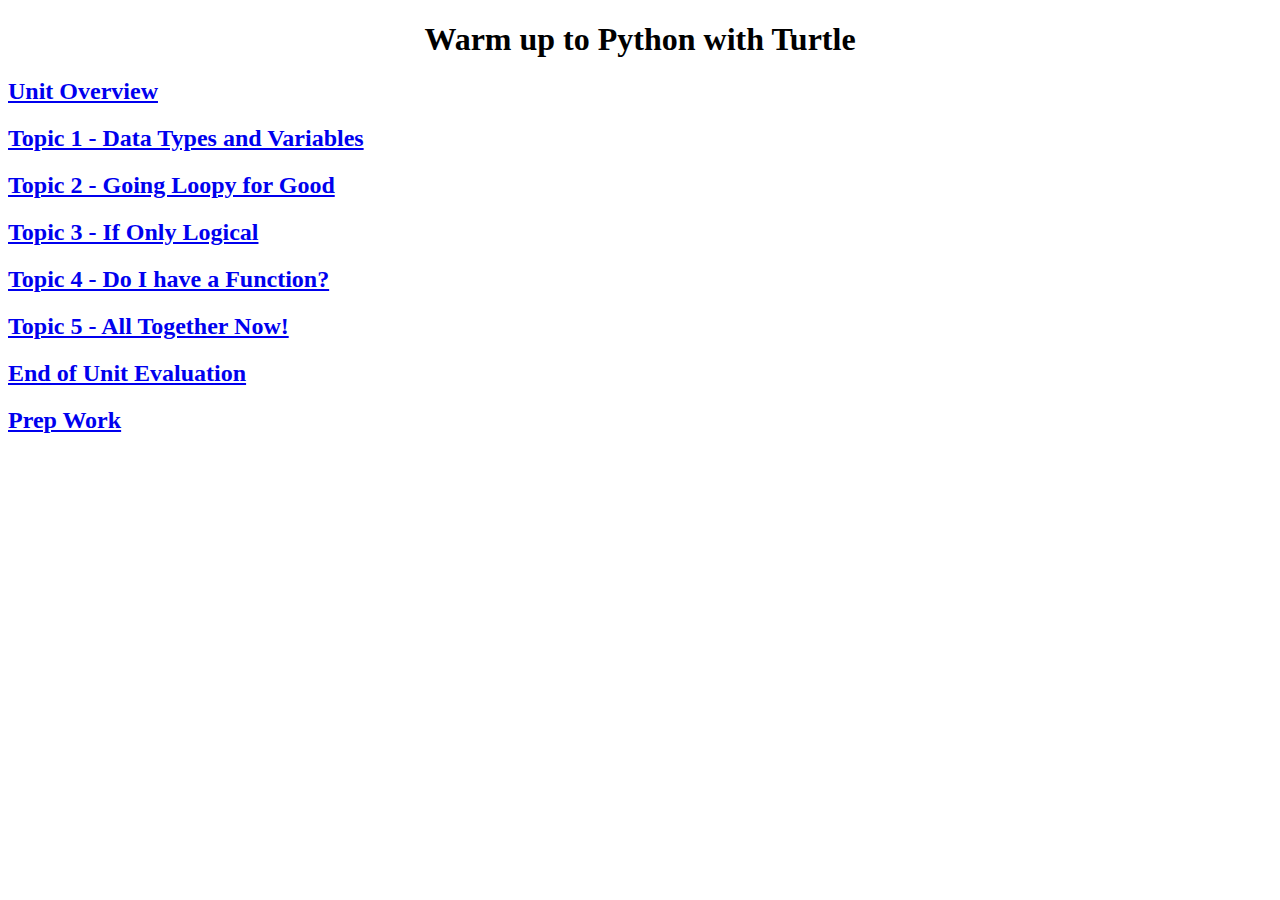
==== index.html @ 686fe283 "added index files" ====
<?xml version="1.0" encoding="utf-8"?>
<!DOCTYPE html PUBLIC "-//W3C//DTD XHTML 1.0 Strict//EN"
"http://www.w3.org/TR/xhtml1/DTD/xhtml1-strict.dtd">
<html xmlns="http://www.w3.org/1999/xhtml" lang="en" xml:lang="en">
<head>
<meta http-equiv="Content-Type" content="text/html;charset=utf-8" />
<meta name="viewport" content="width=device-width, initial-scale=1" />
<title>Warm up to Python with Turtle</title>
<meta name="generator" content="Org mode" />
<meta name="author" content="X Ellis" />
<style type="text/css">
 <!--/*--><![CDATA[/*><!--*/
  .title  { text-align: center;
             margin-bottom: .2em; }
  .subtitle { text-align: center;
              font-size: medium;
              font-weight: bold;
              margin-top:0; }
  .todo   { font-family: monospace; color: red; }
  .done   { font-family: monospace; color: green; }
  .priority { font-family: monospace; color: orange; }
  .tag    { background-color: #eee; font-family: monospace;
            padding: 2px; font-size: 80%; font-weight: normal; }
  .timestamp { color: #bebebe; }
  .timestamp-kwd { color: #5f9ea0; }
  .org-right  { margin-left: auto; margin-right: 0px;  text-align: right; }
  .org-left   { margin-left: 0px;  margin-right: auto; text-align: left; }
  .org-center { margin-left: auto; margin-right: auto; text-align: center; }
  .underline { text-decoration: underline; }
  #postamble p, #preamble p { font-size: 90%; margin: .2em; }
  p.verse { margin-left: 3%; }
  pre {
    border: 1px solid #ccc;
    box-shadow: 3px 3px 3px #eee;
    padding: 8pt;
    font-family: monospace;
    overflow: auto;
    margin: 1.2em;
  }
  pre.src {
    position: relative;
    overflow: auto;
    padding-top: 1.2em;
  }
  pre.src:before {
    display: none;
    position: absolute;
    background-color: white;
    top: -10px;
    right: 10px;
    padding: 3px;
    border: 1px solid black;
  }
  pre.src:hover:before { display: inline; margin-top: 14px;}
  /* Languages per Org manual */
  pre.src-asymptote:before { content: 'Asymptote'; }
  pre.src-awk:before { content: 'Awk'; }
  pre.src-C:before { content: 'C'; }
  /* pre.src-C++ doesn't work in CSS */
  pre.src-clojure:before { content: 'Clojure'; }
  pre.src-css:before { content: 'CSS'; }
  pre.src-D:before { content: 'D'; }
  pre.src-ditaa:before { content: 'ditaa'; }
  pre.src-dot:before { content: 'Graphviz'; }
  pre.src-calc:before { content: 'Emacs Calc'; }
  pre.src-emacs-lisp:before { content: 'Emacs Lisp'; }
  pre.src-fortran:before { content: 'Fortran'; }
  pre.src-gnuplot:before { content: 'gnuplot'; }
  pre.src-haskell:before { content: 'Haskell'; }
  pre.src-hledger:before { content: 'hledger'; }
  pre.src-java:before { content: 'Java'; }
  pre.src-js:before { content: 'Javascript'; }
  pre.src-latex:before { content: 'LaTeX'; }
  pre.src-ledger:before { content: 'Ledger'; }
  pre.src-lisp:before { content: 'Lisp'; }
  pre.src-lilypond:before { content: 'Lilypond'; }
  pre.src-lua:before { content: 'Lua'; }
  pre.src-matlab:before { content: 'MATLAB'; }
  pre.src-mscgen:before { content: 'Mscgen'; }
  pre.src-ocaml:before { content: 'Objective Caml'; }
  pre.src-octave:before { content: 'Octave'; }
  pre.src-org:before { content: 'Org mode'; }
  pre.src-oz:before { content: 'OZ'; }
  pre.src-plantuml:before { content: 'Plantuml'; }
  pre.src-processing:before { content: 'Processing.js'; }
  pre.src-python:before { content: 'Python'; }
  pre.src-R:before { content: 'R'; }
  pre.src-ruby:before { content: 'Ruby'; }
  pre.src-sass:before { content: 'Sass'; }
  pre.src-scheme:before { content: 'Scheme'; }
  pre.src-screen:before { content: 'Gnu Screen'; }
  pre.src-sed:before { content: 'Sed'; }
  pre.src-sh:before { content: 'shell'; }
  pre.src-sql:before { content: 'SQL'; }
  pre.src-sqlite:before { content: 'SQLite'; }
  /* additional languages in org.el's org-babel-load-languages alist */
  pre.src-forth:before { content: 'Forth'; }
  pre.src-io:before { content: 'IO'; }
  pre.src-J:before { content: 'J'; }
  pre.src-makefile:before { content: 'Makefile'; }
  pre.src-maxima:before { content: 'Maxima'; }
  pre.src-perl:before { content: 'Perl'; }
  pre.src-picolisp:before { content: 'Pico Lisp'; }
  pre.src-scala:before { content: 'Scala'; }
  pre.src-shell:before { content: 'Shell Script'; }
  pre.src-ebnf2ps:before { content: 'ebfn2ps'; }
  /* additional language identifiers per "defun org-babel-execute"
       in ob-*.el */
  pre.src-cpp:before  { content: 'C++'; }
  pre.src-abc:before  { content: 'ABC'; }
  pre.src-coq:before  { content: 'Coq'; }
  pre.src-groovy:before  { content: 'Groovy'; }
  /* additional language identifiers from org-babel-shell-names in
     ob-shell.el: ob-shell is the only babel language using a lambda to put
     the execution function name together. */
  pre.src-bash:before  { content: 'bash'; }
  pre.src-csh:before  { content: 'csh'; }
  pre.src-ash:before  { content: 'ash'; }
  pre.src-dash:before  { content: 'dash'; }
  pre.src-ksh:before  { content: 'ksh'; }
  pre.src-mksh:before  { content: 'mksh'; }
  pre.src-posh:before  { content: 'posh'; }
  /* Additional Emacs modes also supported by the LaTeX listings package */
  pre.src-ada:before { content: 'Ada'; }
  pre.src-asm:before { content: 'Assembler'; }
  pre.src-caml:before { content: 'Caml'; }
  pre.src-delphi:before { content: 'Delphi'; }
  pre.src-html:before { content: 'HTML'; }
  pre.src-idl:before { content: 'IDL'; }
  pre.src-mercury:before { content: 'Mercury'; }
  pre.src-metapost:before { content: 'MetaPost'; }
  pre.src-modula-2:before { content: 'Modula-2'; }
  pre.src-pascal:before { content: 'Pascal'; }
  pre.src-ps:before { content: 'PostScript'; }
  pre.src-prolog:before { content: 'Prolog'; }
  pre.src-simula:before { content: 'Simula'; }
  pre.src-tcl:before { content: 'tcl'; }
  pre.src-tex:before { content: 'TeX'; }
  pre.src-plain-tex:before { content: 'Plain TeX'; }
  pre.src-verilog:before { content: 'Verilog'; }
  pre.src-vhdl:before { content: 'VHDL'; }
  pre.src-xml:before { content: 'XML'; }
  pre.src-nxml:before { content: 'XML'; }
  /* add a generic configuration mode; LaTeX export needs an additional
     (add-to-list 'org-latex-listings-langs '(conf " ")) in .emacs */
  pre.src-conf:before { content: 'Configuration File'; }

  table { border-collapse:collapse; }
  caption.t-above { caption-side: top; }
  caption.t-bottom { caption-side: bottom; }
  td, th { vertical-align:top;  }
  th.org-right  { text-align: center;  }
  th.org-left   { text-align: center;   }
  th.org-center { text-align: center; }
  td.org-right  { text-align: right;  }
  td.org-left   { text-align: left;   }
  td.org-center { text-align: center; }
  dt { font-weight: bold; }
  .footpara { display: inline; }
  .footdef  { margin-bottom: 1em; }
  .figure { padding: 1em; }
  .figure p { text-align: center; }
  .equation-container {
    display: table;
    text-align: center;
    width: 100%;
  }
  .equation {
    vertical-align: middle;
  }
  .equation-label {
    display: table-cell;
    text-align: right;
    vertical-align: middle;
  }
  .inlinetask {
    padding: 10px;
    border: 2px solid gray;
    margin: 10px;
    background: #ffffcc;
  }
  #org-div-home-and-up
   { text-align: right; font-size: 70%; white-space: nowrap; }
  textarea { overflow-x: auto; }
  .linenr { font-size: smaller }
  .code-highlighted { background-color: #ffff00; }
  .org-info-js_info-navigation { border-style: none; }
  #org-info-js_console-label
    { font-size: 10px; font-weight: bold; white-space: nowrap; }
  .org-info-js_search-highlight
    { background-color: #ffff00; color: #000000; font-weight: bold; }
  .org-svg { width: 90%; }
  /*]]>*/-->
</style>
<link rel="stylesheet" type="text/css" href="pages/css/styles.css"/>
<link href='http://fonts.googleapis.com/css?family=Ubuntu+Mono|Ubuntu' rel='stylesheet' type='text/css'>
<script type="text/javascript">
// @license magnet:?xt=urn:btih:e95b018ef3580986a04669f1b5879592219e2a7a&dn=public-domain.txt Public Domain
<!--/*--><![CDATA[/*><!--*/
     function CodeHighlightOn(elem, id)
     {
       var target = document.getElementById(id);
       if(null != target) {
         elem.classList.add("code-highlighted");
         target.classList.add("code-highlighted");
       }
     }
     function CodeHighlightOff(elem, id)
     {
       var target = document.getElementById(id);
       if(null != target) {
         elem.classList.remove("code-highlighted");
         target.classList.remove("code-highlighted");
       }
     }
    /*]]>*///-->
// @license-end
</script>
</head>
<body>
<div id="content">
<h1 class="title">Warm up to Python with Turtle</h1>

<div id="outline-container-orgfe24a23" class="outline-2 link-heading">
<h2 id="orgfe24a23"><a href="pages/0_Lesson.html">Unit Overview</a></h2>
<div class="outline-text-2" id="text-orgfe24a23">
</div>
</div>
<div id="outline-container-orgbe4f53a" class="outline-2 link-heading">
<h2 id="orgbe4f53a"><a href="pages/1_Lesson.html">Topic 1 - Data Types and Variables</a></h2>
<div class="outline-text-2" id="text-orgbe4f53a">
</div>
</div>
<div id="outline-container-org4611030" class="outline-2 link-heading">
<h2 id="org4611030"><a href="pages/2_Lesson.html">Topic 2 - Going Loopy for Good</a></h2>
<div class="outline-text-2" id="text-org4611030">
</div>
</div>
<div id="outline-container-org56a4b64" class="outline-2 link-heading">
<h2 id="org56a4b64"><a href="pages/3_Lesson.html">Topic 3 - If Only Logical</a></h2>
<div class="outline-text-2" id="text-org56a4b64">
</div>
</div>

<div id="outline-container-org759de5b" class="outline-2 link-heading">
<h2 id="org759de5b"><a href="pages/4.1_Lesson.html">Topic 4 - Do I have a Function?</a></h2>
<div class="outline-text-2" id="text-org759de5b">
</div>
</div>

<div id="outline-container-orge897737" class="outline-2 link-heading">
<h2 id="orge897737"><a href="pages/5_Lesson.html">Topic 5 - All Together Now!</a></h2>
<div class="outline-text-2" id="text-orge897737">
</div>
</div>

<div id="outline-container-org8e22abb" class="outline-2 link-heading">
<h2 id="org8e22abb"><a href="pages/evaluation.html">End of Unit Evaluation</a></h2>
<div class="outline-text-2" id="text-org8e22abb">
</div>
</div>
<div id="outline-container-org9482d1b" class="outline-2 link-heading">
<h2 id="org9482d1b"><a href="pages/homework.html">Prep Work</a></h2>
<div class="outline-text-2" id="text-org9482d1b">
</div>
</div>
</div>
</body>
</html>
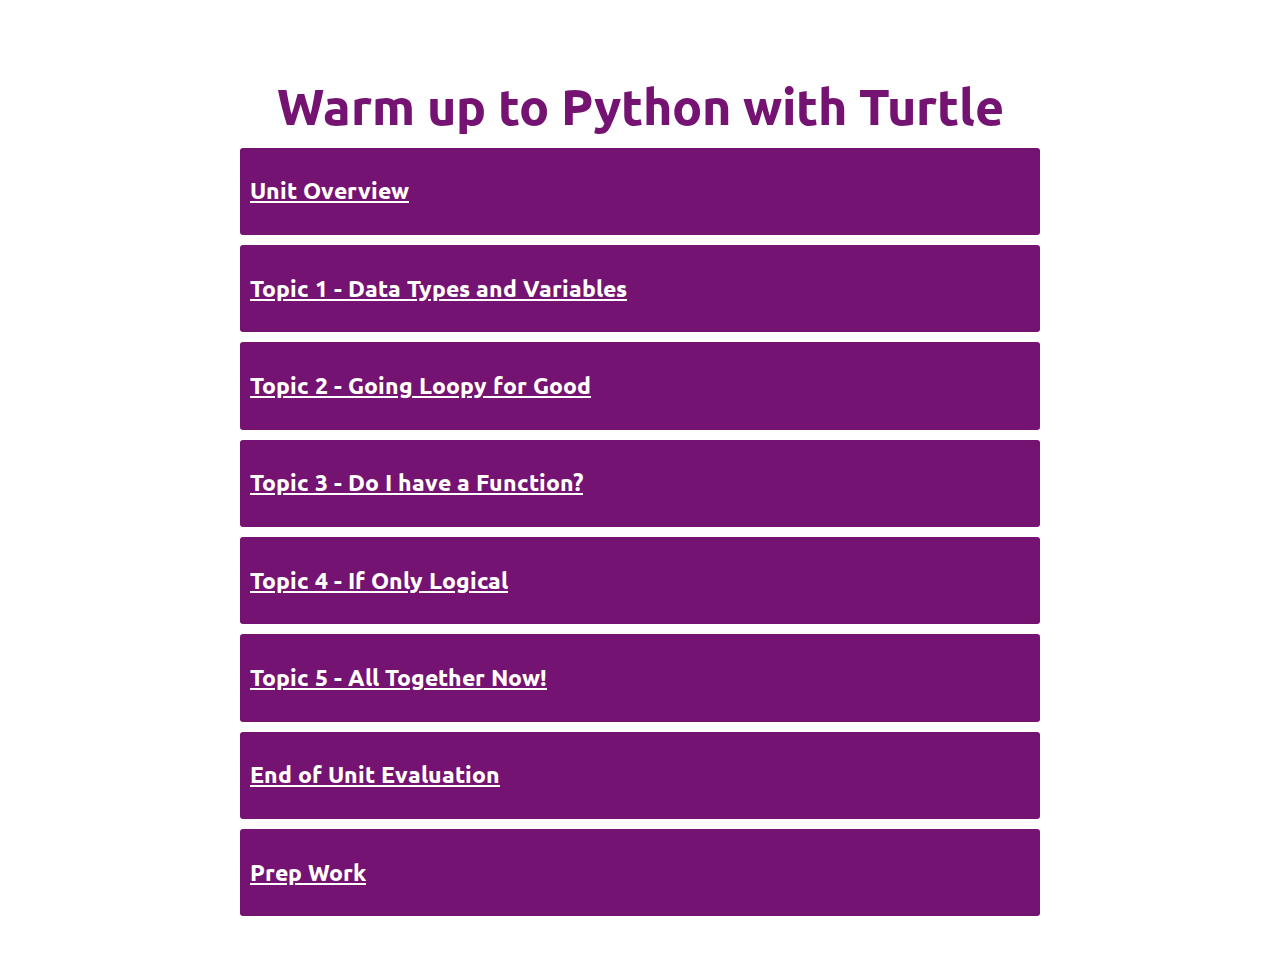
==== commit 6dc06af4: "fixed l3 link" ====
--- a/index.html
+++ b/index.html
@@ -221,47 +221,49 @@
 <div id="content">
 <h1 class="title">Warm up to Python with Turtle</h1>
 
-<div id="outline-container-orgfe24a23" class="outline-2 link-heading">
-<h2 id="orgfe24a23"><a href="pages/0_Lesson.html">Unit Overview</a></h2>
-<div class="outline-text-2" id="text-orgfe24a23">
-</div>
-</div>
-<div id="outline-container-orgbe4f53a" class="outline-2 link-heading">
-<h2 id="orgbe4f53a"><a href="pages/1_Lesson.html">Topic 1 - Data Types and Variables</a></h2>
-<div class="outline-text-2" id="text-orgbe4f53a">
-</div>
-</div>
-<div id="outline-container-org4611030" class="outline-2 link-heading">
-<h2 id="org4611030"><a href="pages/2_Lesson.html">Topic 2 - Going Loopy for Good</a></h2>
-<div class="outline-text-2" id="text-org4611030">
-</div>
-</div>
-<div id="outline-container-org56a4b64" class="outline-2 link-heading">
-<h2 id="org56a4b64"><a href="pages/3_Lesson.html">Topic 3 - If Only Logical</a></h2>
-<div class="outline-text-2" id="text-org56a4b64">
-</div>
-</div>
-
-<div id="outline-container-org759de5b" class="outline-2 link-heading">
-<h2 id="org759de5b"><a href="pages/4.1_Lesson.html">Topic 4 - Do I have a Function?</a></h2>
-<div class="outline-text-2" id="text-org759de5b">
-</div>
-</div>
-
-<div id="outline-container-orge897737" class="outline-2 link-heading">
-<h2 id="orge897737"><a href="pages/5_Lesson.html">Topic 5 - All Together Now!</a></h2>
-<div class="outline-text-2" id="text-orge897737">
-</div>
-</div>
-
-<div id="outline-container-org8e22abb" class="outline-2 link-heading">
-<h2 id="org8e22abb"><a href="pages/evaluation.html">End of Unit Evaluation</a></h2>
-<div class="outline-text-2" id="text-org8e22abb">
-</div>
-</div>
-<div id="outline-container-org9482d1b" class="outline-2 link-heading">
-<h2 id="org9482d1b"><a href="pages/homework.html">Prep Work</a></h2>
-<div class="outline-text-2" id="text-org9482d1b">
+<div id="outline-container-org02df5c1" class="outline-2 link-heading">
+<h2 id="org02df5c1"><a href="pages/0_Lesson.html">Unit Overview</a></h2>
+<div class="outline-text-2" id="text-org02df5c1">
+</div>
+</div>
+<div id="outline-container-org2bef1cc" class="outline-2 link-heading">
+<h2 id="org2bef1cc"><a href="pages/1_Lesson.html">Topic 1 - Data Types and Variables</a></h2>
+<div class="outline-text-2" id="text-org2bef1cc">
+</div>
+</div>
+<div id="outline-container-org73a90c6" class="outline-2 link-heading">
+<h2 id="org73a90c6"><a href="pages/2_Lesson.html">Topic 2 - Going Loopy for Good</a></h2>
+<div class="outline-text-2" id="text-org73a90c6">
+</div>
+</div>
+
+
+<div id="outline-container-org3070188" class="outline-2 link-heading">
+<h2 id="org3070188"><a href="pages/3_Lesson.html">Topic 3 - Do I have a Function?</a></h2>
+<div class="outline-text-2" id="text-org3070188">
+</div>
+</div>
+
+<div id="outline-container-orgb6a2d19" class="outline-2 link-heading">
+<h2 id="orgb6a2d19"><a href="pages/3_Lesson.html">Topic 4 - If Only Logical</a></h2>
+<div class="outline-text-2" id="text-orgb6a2d19">
+</div>
+</div>
+
+<div id="outline-container-orgf8af525" class="outline-2 link-heading">
+<h2 id="orgf8af525"><a href="pages/5_Lesson.html">Topic 5 - All Together Now!</a></h2>
+<div class="outline-text-2" id="text-orgf8af525">
+</div>
+</div>
+
+<div id="outline-container-org3d86959" class="outline-2 link-heading">
+<h2 id="org3d86959"><a href="pages/evaluation.html">End of Unit Evaluation</a></h2>
+<div class="outline-text-2" id="text-org3d86959">
+</div>
+</div>
+<div id="outline-container-org42580e1" class="outline-2 link-heading">
+<h2 id="org42580e1"><a href="pages/homework.html">Prep Work</a></h2>
+<div class="outline-text-2" id="text-org42580e1">
 </div>
 </div>
 </div>
--- a/pages/css/styles.css
+++ b/pages/css/styles.css
@@ -0,0 +1,473 @@
+.github-fork-ribbon {
+  /* The right and left classes determine the side we attach our banner to */
+  position: absolute;
+  /* Add a bit of padding to give some substance outside the "stitching" */
+  padding: 2px 0;
+  /* Set the base colour */
+  background-color: #741371;
+  /* Set a gradient: transparent black at the top to almost-transparent black at the bottom */
+  background-image: -webkit-gradient(linear, left top, left bottom, from(rgba(0, 0, 0, 0)), to(rgba(0, 0, 0, 0.15)));
+  background-image: -webkit-linear-gradient(top, rgba(0, 0, 0, 0), rgba(0, 0, 0, 0.15));
+  background-image: -moz-linear-gradient(top, rgba(0, 0, 0, 0), rgba(0, 0, 0, 0.15));
+  background-image: -ms-linear-gradient(top, rgba(0, 0, 0, 0), rgba(0, 0, 0, 0.15));
+  background-image: -o-linear-gradient(top, rgba(0, 0, 0, 0), rgba(0, 0, 0, 0.15));
+  background-image: linear-gradient(to bottom, rgba(0, 0, 0, 0), rgba(0, 0, 0, 0.15));
+  /* Add a drop shadow */
+  -webkit-box-shadow: 0 2px 3px 0 rgba(0, 0, 0, 0.5);
+  -moz-box-shadow: 0 2px 3px 0 rgba(0, 0, 0, 0.5);
+  box-shadow: 0 2px 3px 0 rgba(0, 0, 0, 0.5);
+  /* Set the font */
+  font: 700 13px "Helvetica Neue", Helvetica, Arial, sans-serif;
+  z-index: 9999;
+  pointer-events: auto;
+}
+.github-fork-ribbon a,
+.github-fork-ribbon a:hover {
+  /* Set the text properties */
+  color: #fff;
+  text-decoration: none;
+  text-shadow: 0 -1px rgba(0, 0, 0, 0.5);
+  text-align: center;
+  /* Set the geometry. If you fiddle with these you'll also need
+     to tweak the top and right values in .github-fork-ribbon. */
+  width: 200px;
+  line-height: 20px;
+  /* Set the layout properties */
+  display: inline-block;
+  padding: 2px 0;
+  /* Add "stitching" effect */
+  border-width: 1px 0;
+  border-style: dotted;
+  border-color: #fff;
+  border-color: rgba(255, 255, 255, 0.7);
+}
+.github-fork-ribbon-wrapper {
+  width: 150px;
+  height: 150px;
+  position: absolute;
+  overflow: hidden;
+  top: 0;
+  z-index: 9999;
+  pointer-events: none;
+}
+.github-fork-ribbon-wrapper.fixed {
+  position: fixed;
+}
+.github-fork-ribbon-wrapper.left {
+  left: 0;
+}
+.github-fork-ribbon-wrapper.right {
+  right: 0;
+}
+.github-fork-ribbon-wrapper.left-bottom {
+  position: fixed;
+  top: inherit;
+  bottom: 0;
+  left: 0;
+}
+.github-fork-ribbon-wrapper.right-bottom {
+  position: fixed;
+  top: inherit;
+  bottom: 0;
+  right: 0;
+}
+.github-fork-ribbon-wrapper.right .github-fork-ribbon {
+  top: 42px;
+  right: -43px;
+  -webkit-transform: rotate(45deg);
+  -moz-transform: rotate(45deg);
+  -ms-transform: rotate(45deg);
+  -o-transform: rotate(45deg);
+  transform: rotate(45deg);
+}
+.github-fork-ribbon-wrapper.left .github-fork-ribbon {
+  top: 42px;
+  left: -43px;
+  -webkit-transform: rotate(-45deg);
+  -moz-transform: rotate(-45deg);
+  -ms-transform: rotate(-45deg);
+  -o-transform: rotate(-45deg);
+  transform: rotate(-45deg);
+}
+.github-fork-ribbon-wrapper.left-bottom .github-fork-ribbon {
+  top: 80px;
+  left: -43px;
+  -webkit-transform: rotate(45deg);
+  -moz-transform: rotate(45deg);
+  -ms-transform: rotate(45deg);
+  -o-transform: rotate(45deg);
+  transform: rotate(45deg);
+}
+.github-fork-ribbon-wrapper.right-bottom .github-fork-ribbon {
+  top: 80px;
+  right: -43px;
+  -webkit-transform: rotate(-45deg);
+  -moz-transform: rotate(-45deg);
+  -ms-transform: rotate(-45deg);
+  -o-transform: rotate(-45deg);
+  transform: rotate(-45deg);
+}
+/*Main Styles*/
+* {
+  margin: 0px padding: 0px;
+  font: Arial, Helvetica, sans-serif;
+}
+html {
+  font-family: 'Ubuntu', Helvetica, Arial, sans-serif;
+  text-align: center;
+  background: #FFF;
+}
+body {
+  max-width: 800px;
+  background: #FFFFFF;
+  text-align: left;
+  padding: 20px;
+  font-size: 16px;
+  margin: 20px auto;
+  clear: both;
+}
+p code {
+  border-radius: 4px 4px 4px 4px;
+  background: #E5DCE9;
+  padding: 2px 5px;
+  -webkit-hyphens: none;
+  -moz-hyphens: none;
+  hyphens: none;
+  white-space: pre-wrap;
+  /* css-3 */
+  white-space: -moz-pre-wrap !important;
+  /* Mozilla, since 1999 */
+  white-space: -pre-wrap;
+  /* Opera 4-6 */
+  white-space: -o-pre-wrap;
+  /* Opera 7 */
+}
+pre {
+  font-size: 16px;
+  font-family: 'Ubuntu mono', "Courier New", Courier, monospace;
+  font-weight: 400;
+  line-height: 1.5;
+  clear: both;
+  background: #E5DCE9;
+  padding: 20px;
+  -webkit-hyphens: none;
+  -moz-hyphens: none;
+  hyphens: none;
+  overflow: auto;
+}
+/* CSS For Lesson*/
+.link-heading {
+  font-size: 15px;
+  background: #741371;
+  margin-top: 10px;
+  padding: 10px 10px;
+  border-radius: 3px;
+}
+.link-heading a:link {
+  color: #FFFFFF;
+}
+.link-heading a:visited {
+  color: #FFFFFF;
+}
+.link-heading a:hover {
+  color: #808080;
+}
+.link-heading a:link {
+  color: #FFFFFF;
+}
+h1 {
+  font-size: 50px;
+  color: #741371;
+  margin-left: auto;
+  margin-right: auto;
+}
+.activity h2 {
+  font-size: 30px;
+  color: #FFF;
+  background: #741371;
+  margin-top: 30px;
+  padding: 10px 10px;
+  border-radius: 5px;
+}
+.activity img,
+video {
+  padding: 5px;
+  border-radius: 10px;
+  margin-left: auto;
+  margin-right: auto;
+  display: block;
+  max-width: 600px;
+}
+.activity iframe,
+object {
+  padding: 5px;
+  margin-left: auto;
+  margin-right: auto;
+  display: block;
+  max-width: 1000px;
+}
+.objectives h2 {
+  font-size: 30px;
+  color: #FFF;
+  background: #d10162;
+  margin-top: 30px;
+  padding: 10px 10px;
+  border-radius: 5px;
+}
+/* CSS for sub activities*/
+.learn h3 {
+  background-image: url(icons/Learn.svg);
+}
+.key h3 {
+  background-image: url(icons/keypoint.png);
+}
+.silver h3 {
+  background-image: url(icons/silver.png);
+}
+.gold h3 {
+  background-image: url(icons/gold.png);
+}
+.platinum h3 {
+  background-image: url(icons/platinum.png);
+}
+.research h3 {
+  background-image: url(icons/Research.png);
+}
+.design h3 {
+  background-image: url(icons/Design.png);
+}
+.build h3 {
+  background-image: url(icons/Build.png);
+}
+.test h3 {
+  background-image: url(icons/Test.png);
+}
+.run h3 {
+  background-image: url(icons/Run.svg);
+}
+.document h3 {
+  background-image: url(icons/Document.png);
+}
+.code h3 {
+  background-image: url(icons/Code.svg);
+}
+.program h3 {
+  background-image: url(icons/Program.png);
+}
+.try h3 {
+  background-image: url(icons/Try.svg);
+}
+.badge h3 {
+  background-image: url(icons/Badge.svg);
+}
+.save h3 {
+  background-image: url(icons/Save.svg);
+}
+.objectives h3 {
+  background-image: url(icons/objectives.png);
+}
+h3 {
+  color: #741371;
+  background-position: 0px 10px;
+  background-size: 40px 40px;
+  background-repeat: no-repeat;
+  margin-bottom: 10px;
+  margin-top: 10px;
+  padding-bottom: 10px;
+  padding-top: 15px;
+  padding-left: 50px;
+  font-size: 20px;
+  /*float: left;*/
+  width: 100%;
+  border-top: 3px dotted #741371;
+}
+/*CSS FOR LISTS*/
+.org-ul li:before {
+  clear: none;
+  font-size: 16px;
+  line-height: 24px;
+  margin-top: 3px;
+  list-style-position: outside;
+  margin-left: 5px;
+  content: " ";
+  border-radius: 4px;
+  border: 2px solid #741371;
+  padding: 6px 6px;
+  margin-right: 20px;
+  float: left;
+}
+.org-ol {
+  list-style-type: none;
+  list-style-type: decimal !ie;
+  /*IE 7- hack*/
+  counter-reset: li-counter;
+}
+.org-ol > li {
+  position: relative;
+  margin-bottom: 6px;
+}
+.org-ol > li:before {
+  clear: none;
+  color: white;
+  background-color: #741371;
+  font-size: 10px;
+  line-height: 10px;
+  margin: 1px;
+  list-style-position: outside;
+  margin-left: 5px;
+  content: " ";
+  border-radius: 4px;
+  padding: 3px 5px 3px 5px;
+  margin-right: 10px;
+  float: left;
+  content: counter(li-counter);
+  counter-increment: li-counter;
+}
+.org-ul {
+  list-style-type: none;
+  line-height: 24px;
+}
+blockquote {
+  text-align: center;
+  font-family: Georgia,serif;
+  font-size: 18px;
+  font-style: italic;
+  width: 600px;
+  margin-left: 100px;
+  padding: 0.25em 40px;
+  line-height: 1.45;
+  position: relative;
+  color: #383838;
+}
+blockquote:before {
+  display: block;
+  content: "\201C";
+  font-size: 80px;
+  position: absolute;
+  left: -20px;
+  top: -20px;
+  color: #7a7a7a;
+}
+blockquote:after {
+  display: block;
+  content: "\201D";
+  font-size: 80px;
+  position: absolute;
+  right: -20px;
+  bottom: -60px;
+  color: #7a7a7a;
+}
+blockquote cite {
+  color: #999999;
+  font-size: 14px;
+  display: block;
+  margin-top: 5px;
+}
+blockquote cite:before {
+  content: "\2014 \2009";
+}
+/*TABLES GRRR*/
+table {
+  border: 1px solid #741371;
+  border-collapse: collapse;
+  width: 100%;
+  text-align: center;
+}
+table th {
+  background: #E5DCE9;
+  border: 1px solid #741371;
+  color: #741371;
+}
+table td {
+  border: 1px solid #741371;
+}
+/*Maths*/
+math {
+  font-size: 200%;
+}
+/*Floating Nav Bar*/
+#stickyribbon {
+  width: 800px;
+  background: #741371;
+  border-radius: 5px;
+  position: static;
+  top: 0
+	      margin:15px 0;
+}
+#stickyribbon ul {
+  display: table;
+  width: 100%;
+  list-style-type: none;
+  padding: 0;
+  margin: 0;
+}
+#stickyribbon li {
+  display: table-cell;
+  font-size: 16px;
+  font-weight: bold;
+  vertical-align: middle;
+  padding: 0 10px;
+}
+#stickyribbon li a {
+  display: block;
+  color: #fff;
+  text-decoration: none;
+}
+#stickyribbon li a:hover {
+  color: #E5DCE9;
+}
+.strike {
+  text-decoration: line-through;
+}
+/* CSS for overlay colours */
+#overlayMenu {
+  position: fixed;
+  right: -3em;
+  transition: 0.3s;
+  top: 40%;
+  width: 3em;
+  margin: -2.5em 0 0 0;
+  z-index: 5;
+  background: hsla(80, 90%, 40%, 0.8);
+  color: white;
+  font-weight: bold;
+  font-size: large;
+  text-align: left;
+  border: solid hsla(80, 90%, 40%, 0.5);
+  border-right: none;
+  padding: 0.5em 0.5em 0.5em 1em;
+  box-shadow: 0 1px 3px black;
+  border-radius: 2em 0.5em 0.5em 2em;
+}
+#overlayMenu ul {
+  list-style-type: none;
+}
+#overlayMenu:hover {
+  right: 0;
+}
+#overlay {
+  position: fixed;
+  display: none;
+  width: 100%;
+  height: 100%;
+  top: 0;
+  left: 0;
+  right: 0;
+  bottom: 0;
+  /* background-color: rgba(0,0,0,0.5);*/
+  z-index: 2;
+  cursor: pointer;
+}
+#underlay {
+  position: fixed;
+  display: none;
+  width: 100%;
+  height: 100%;
+  top: 0;
+  left: 0;
+  right: 0;
+  bottom: 0;
+  /* background-color: rgba(0,0,0,0.5);*/
+  z-index: 0;
+  cursor: pointer;
+}
